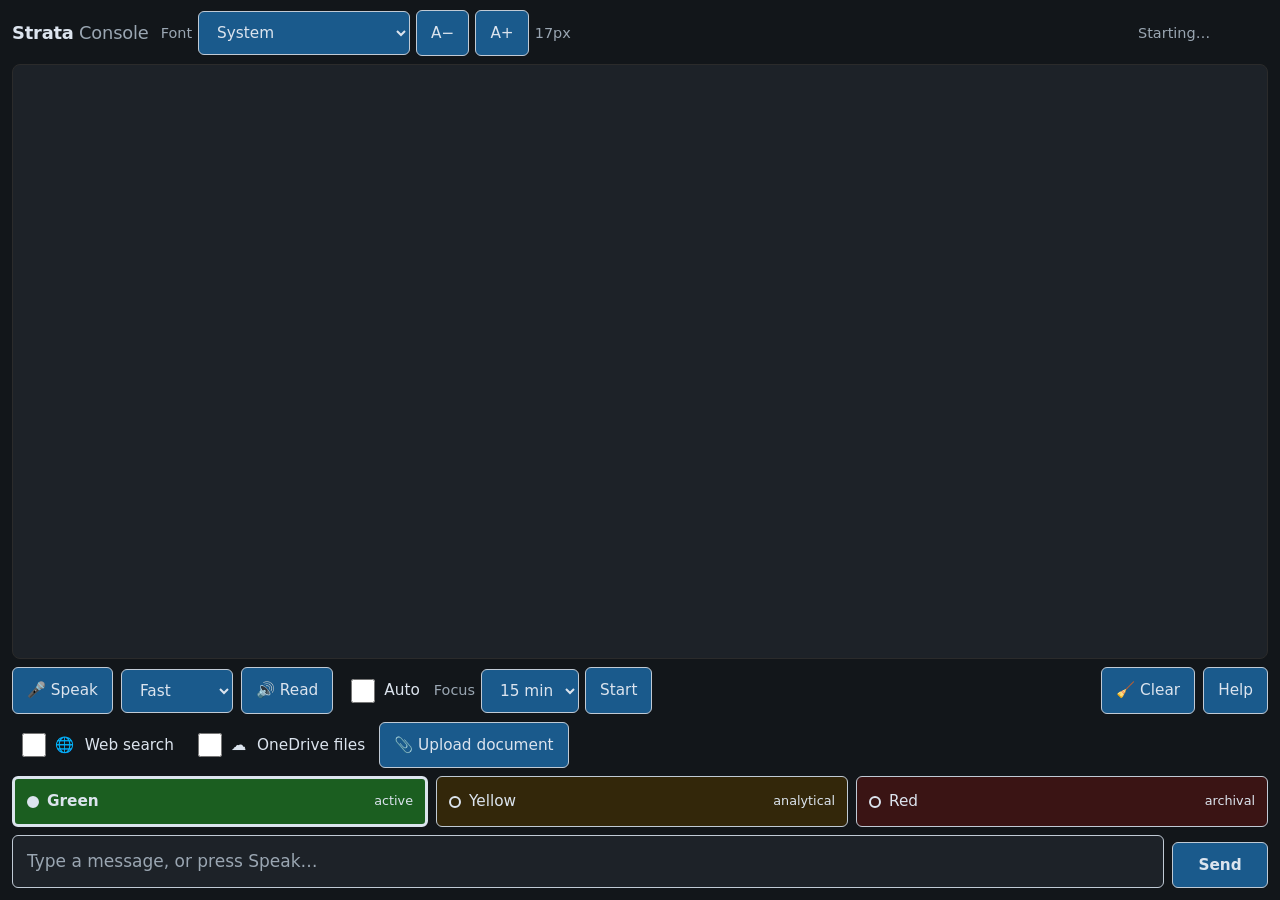
==== web/index.html @ bdb65bfe "feat(focus): ticket 5b -- the timer, and a report that does not urge The kernel shipped 2026-10-15 a" ====
<!doctype html>
<html lang="en" data-theme="dark">
<head>
<meta charset="utf-8">
<meta name="viewport" content="width=device-width, initial-scale=1">
<title>Strata Console</title>
<link rel="stylesheet" href="style.css">
</head>
<body>

<!-- Skip link: the first thing a keyboard user meets. Free in HTML;
     there is no Tk equivalent worth writing. -->
<a class="skip" href="#composer">Skip to the message box</a>

<header class="bar" role="banner">
  <div class="brand">Strata<span>Console</span></div>

  <div class="grp" role="group" aria-label="Reading">
    <label class="lbl" for="font">Font</label>
    <select id="font" class="ctl">
      <option value="system">System</option>
      <option value="atkinson">Atkinson Hyperlegible</option>
      <option value="opendyslexic">OpenDyslexic</option>
      <option value="verdana">Verdana</option>
      <option value="serif">Serif</option>
    </select>
    <button id="smaller" class="ctl" type="button" aria-label="Smaller text">A&minus;</button>
    <button id="bigger" class="ctl" type="button" aria-label="Larger text">A+</button>
    <output id="size" class="size" aria-live="polite">17px</output>
  </div>

  <p id="status" class="status" role="status" aria-live="polite">Starting…</p>
  <!-- Free RAM, always shown. A reply takes 3 s with room and over 100 s
       without (measured); a figure seen every day is one that can be read
       at a glance when it drops. -->
  <output id="ram" class="size" title="Free physical memory"></output>
</header>

<main id="log" class="log" tabindex="0" role="log" aria-live="polite"
      aria-label="Conversation transcript"></main>

<div class="tools" role="group" aria-label="Voice and session">
  <button id="mic" class="ctl mic" type="button" aria-pressed="false">
    <span aria-hidden="true">🎤</span> Speak
  </button>
  <select id="tier" class="ctl" aria-label="Dictation accuracy">
    <option value="Fast">Fast</option>
    <option value="Accurate">Accurate</option>
    <option value="Best">Best</option>
  </select>

  <button id="read" class="ctl" type="button" aria-pressed="false">
    <span aria-hidden="true">🔊</span> Read
  </button>
  <label class="check">
    <input type="checkbox" id="autoread"> Auto
  </label>

  <!-- Focus cycle. The countdown is a live region because a number
       that changes is how the owner knows the console is alive -- the
       same lesson FB-011 taught about the twenty-second model load. -->
  <div class="grp" role="group" aria-label="Focus cycle">
    <label class="lbl" for="fx-len">Focus</label>
    <select id="fx-len" class="ctl" aria-label="Cycle length in minutes">
    </select>
    <button id="fx-start" class="ctl" type="button">Start</button>
    <button id="fx-stop" class="ctl" type="button" hidden>Stop</button>
    <output id="fx-left" class="size" aria-live="polite"
            title="Time left in this cycle"></output>
  </div>

  <span class="spacer"></span>

  <button id="clear" class="ctl" type="button">
    <span aria-hidden="true">🧹</span> Clear
  </button>
  <button id="help" class="ctl" type="button">Help</button>
</div>

<!-- What the assistant is allowed to read this turn. The model never
     reaches any of it: the shell fetches the text and hands it in. -->
<div class="sources" role="group" aria-label="What the assistant may read">
  <label class="check" for="src-web">
    <input type="checkbox" id="src-web">
    <span aria-hidden="true">🌐</span>&nbsp;Web search
  </label>
  <label class="check" for="src-onedrive">
    <input type="checkbox" id="src-onedrive">
    <span aria-hidden="true">☁</span>&nbsp;OneDrive files
  </label>

  <button id="upload" class="ctl" type="button">
    <span aria-hidden="true">📎</span> Upload document
  </button>
  <button id="detach" class="ctl detach" type="button" hidden>Remove</button>

  <output id="attached" class="attached" aria-live="polite"></output>
</div>

<!-- The two-tap report. Optional and dismissable by scope decision
     (docs/SCOPE.md section 1), so Skip is a real button of the same
     size and weight as the rest: a Skip that is smaller or greyer is a
     nudge, and section 2's carve-out rules out nudges. The wording asks
     what the owner REPORTS -- a dial is not an instrument for cognitive
     load, and section 3 makes any label implying otherwise a defect. -->
<section id="fx-panel" class="fx" aria-labelledby="fx-ask" hidden>
  <p id="fx-ask" class="fx-ask"></p>
  <div class="fx-row" role="group" aria-label="Reported load, 1 to 10">
    <span class="lbl">Load</span>
    <span id="fx-loads"></span>
  </div>
  <div class="fx-row" role="group" aria-label="Working mode, optional">
    <span class="lbl">Mode</span>
    <span id="fx-modes"></span>
    <button id="fx-nomode" class="ctl" type="button">No mode</button>
  </div>
  <div class="fx-row">
    <button id="fx-skip" class="ctl" type="button">Skip</button>
    <output id="fx-said" class="size" aria-live="polite"></output>
  </div>
</section>

<div class="modes" role="radiogroup" aria-label="Operating mode">
  <button class="mode" data-zone="GREEN"  role="radio" aria-checked="true" type="button">
    <span class="dot" aria-hidden="true"></span>Green<small>active</small>
  </button>
  <button class="mode" data-zone="YELLOW" role="radio" aria-checked="false" type="button">
    <span class="dot" aria-hidden="true"></span>Yellow<small>analytical</small>
  </button>
  <button class="mode" data-zone="RED"    role="radio" aria-checked="false" type="button">
    <span class="dot" aria-hidden="true"></span>Red<small>archival</small>
  </button>
</div>

<form id="composer" class="composer" autocomplete="off">
  <label class="sr" for="msg">Message</label>
  <textarea id="msg" rows="1" placeholder="Type a message, or press Speak…"></textarea>
  <button id="send" class="ctl send" type="submit">Send</button>
</form>

<script src="app.js"></script>
</body>
</html>
---- web/style.css ----
/* Strata Console — web shell.
 *
 * The colours are the SAME values the Tk shell measured and committed to
 * in strata_tools/theme.py and strata_tools/modes.py. They are repeated
 * here rather than reinvented, so the two shells cannot drift into
 * disagreeing about what passes WCAG.
 *
 * Note what this file does NOT need to contain, all of which cost the Tk
 * shell hand-written Python and a test suite:
 *   - keyboard focus for controls  (a <button> has it)
 *   - a focus ring                 (:focus-visible, styled below)
 *   - walking widgets to resize    (one custom property)
 *   - arithmetic to stop controls  (overflow scrolls; nothing is dropped)
 *     being silently undrawn
 */

:root {
  /* Measured palette, carried over from theme.py / modes.py. */
  --ground:   #12161A;
  --frame:    #2B2B2B;
  --surface:  #1D2228;
  --ink:      #DCE4EE;
  --ink-mute: #9AA6B2;
  --outline:  #C0CAD5;   /* 3.45:1 worst case against every fill */
  --fill:     #1A5A8C;   /* 5.68:1 with --ink; the stock blue was 4.47 */
  --fill-hi:  #144870;
  --focus:    #FFFFFF;   /* 4.83:1 worst case; measured, not chosen by eye */

  --green:    #1B5E20;  --green-off:  #16301B;
  --yellow:   #705200;  --yellow-off: #33270A;
  --red:      #8B1A1A;  --red-off:    #3A1414;

  /* The one lever the whole interface scales from. In the Tk shell this
     took a tree walk, a measured cap, and a test. */
  --text: 17px;

  --font: system-ui, "Segoe UI", sans-serif;
}

html[data-font="atkinson"]    { --font: "Atkinson Hyperlegible", system-ui, sans-serif; }
html[data-font="opendyslexic"]{ --font: "OpenDyslexic", "OpenDyslexic3", system-ui, sans-serif; }
html[data-font="verdana"]     { --font: Verdana, Geneva, sans-serif; }
html[data-font="serif"]       { --font: Georgia, "Times New Roman", serif; }

* { box-sizing: border-box; }

html, body {
  height: 100%;
  margin: 0;
}

body {
  background: var(--ground);
  color: var(--ink);
  font-family: var(--font);
  font-size: var(--text);
  line-height: 1.6;
  display: grid;
  /* Rows that cannot silently vanish: the transcript takes what is left
     and scrolls. This single line is the whole of FB-005. */
  grid-template-rows: auto 1fr auto auto auto;
  gap: 8px;
  padding: 10px 12px 12px;
}

/* --- focus: visible, everywhere, without being asked ------------------ */
:focus-visible {
  outline: 3px solid var(--focus);
  outline-offset: 2px;
  border-radius: 6px;
}

.skip {
  position: absolute;
  left: -9999px;
  background: var(--fill);
  color: var(--ink);
  padding: 10px 16px;
  border-radius: 6px;
  z-index: 10;
}
.skip:focus { left: 12px; top: 12px; }

.sr {
  position: absolute; width: 1px; height: 1px;
  overflow: hidden; clip: rect(0 0 0 0); white-space: nowrap;
}

/* --- top bar ---------------------------------------------------------- */
.bar {
  display: flex;
  align-items: center;
  gap: 12px;
  flex-wrap: wrap;
}

.brand {
  font-weight: 700;
  letter-spacing: -0.01em;
  font-size: 1.05em;
}
.brand span { color: var(--ink-mute); font-weight: 400; margin-left: .3em; }

.grp { display: flex; align-items: center; gap: 6px; }
.lbl { color: var(--ink-mute); font-size: .85em; }
.size { color: var(--ink-mute); font-size: .85em; min-width: 5ch; }

.status {
  margin: 0 0 0 auto;
  color: var(--ink-mute);
  font-size: .85em;
  text-align: right;
}

/* --- controls --------------------------------------------------------- */
.ctl {
  font: inherit;
  font-size: .9em;
  color: var(--ink);
  background: var(--fill);
  border: 1px solid var(--outline);   /* the 1.4.11 fix, one line */
  border-radius: 6px;
  padding: 10px 14px;
  min-height: 44px;                   /* well past the 24px AA minimum */
  cursor: pointer;
}
.ctl:hover { background: var(--fill-hi); }

select.ctl { padding-right: 8px; }

.check {
  display: inline-flex;
  align-items: center;
  gap: 6px;
  font-size: .9em;
  min-height: 44px;
  padding: 0 6px;
}
.check input {
  /* 24x24 is the WCAG 2.2 SC 2.5.8 minimum, and the measured page had
     this at 20x20. The wrapping label is a larger target and would
     arguably satisfy the criterion on its own, but "arguably" is not a
     conformance claim. */
  width: 24px; height: 24px;
  accent-color: var(--fill);
}

.mic[aria-pressed="true"] {
  background: #8B1A1A;
  border-color: var(--focus);
}

.tools {
  display: flex;
  align-items: center;
  gap: 8px;
  flex-wrap: wrap;
}
.spacer { flex: 1 1 auto; }

/* --- context sources -------------------------------------------------- */
/* Same controls as the tools row, one rule down, so the eye reads them
   as a second row of the same bar rather than a new kind of thing. */
.sources {
  display: flex;
  align-items: center;
  gap: 8px;
  flex-wrap: wrap;
}

/* The attached-file line takes full ink rather than the muted tone.
   This text names the document being read, which is not a decorative
   detail, and full ink is the measured-safe choice on the ground. */
.attached {
  flex: 1 1 12ch;
  min-width: 0;
  color: var(--ink);
  font-size: .9em;
  /* A long file name must not push Upload off the row -- the Tk shell's
     oldest defect was a control shoved past the edge of the window. */
  overflow: hidden;
  text-overflow: ellipsis;
  white-space: nowrap;
}

/* --- modes ------------------------------------------------------------ */
.modes { display: flex; gap: 8px; flex-wrap: wrap; }

.mode {
  flex: 1 1 0;
  font: inherit;
  font-size: .9em;
  color: var(--ink);
  border: 1px solid var(--outline);
  border-radius: 6px;
  padding: 10px 12px;
  min-height: 48px;
  cursor: pointer;
  display: flex;
  align-items: center;
  gap: 8px;
}
.mode small {
  /* NOT --ink-mute. Measured: #9AA6B2 on the active mode fills scores
     2.93-3.75:1, under the 4.5:1 AA line -- the muted grey that reads
     well on the dark ground stops working the moment it sits on a
     coloured button. Full ink, separated from the label by weight
     instead of by colour. */
  color: var(--ink);
  font-weight: 400;
  margin-left: auto;
}

/* Colour is never the only cue: the dot fills and the border thickens,
   and aria-checked tells a screen reader outright. */
.mode .dot {
  width: 12px; height: 12px; border-radius: 50%;
  border: 2px solid currentColor; flex: none;
}
.mode[aria-checked="true"] {
  border-color: var(--ink);
  border-width: 3px;
  font-weight: 600;
}
.mode[aria-checked="true"] .dot { background: currentColor; }

.mode[data-zone="GREEN"]  { background: var(--green-off); }
.mode[data-zone="YELLOW"] { background: var(--yellow-off); }
.mode[data-zone="RED"]    { background: var(--red-off); }
.mode[data-zone="GREEN"][aria-checked="true"]  { background: var(--green); }
.mode[data-zone="YELLOW"][aria-checked="true"] { background: var(--yellow); }
.mode[data-zone="RED"][aria-checked="true"]    { background: var(--red); }

/* --- transcript ------------------------------------------------------- */
.log {
  background: var(--surface);
  border: 1px solid var(--frame);
  border-radius: 8px;
  padding: 14px 18px;
  overflow-y: auto;
  min-height: 0;      /* lets the grid row actually shrink and scroll */
}

/* The finding the Tk shell measured at ~53 characters and could not fix
   without shrinking the font or widening past the screen. Here it is one
   declaration, and the reading column stays put while the window grows. */
.log .turn { max-width: 68ch; margin: 0 auto 18px; }
.log .turn:last-child { margin-bottom: 0; }

.who {
  font-size: .75em;
  letter-spacing: .08em;
  text-transform: uppercase;
  color: var(--ink-mute);
  margin-bottom: 4px;
}
.turn.me .who { color: #8FBEDA; }

.body p { margin: 0 0 .7em; }
.body p:last-child { margin-bottom: 0; }
.body ul, .body ol { margin: 0 0 .7em; padding-left: 1.4em; }
.body h1, .body h2, .body h3 {
  font-size: 1.08em; margin: .8em 0 .3em; line-height: 1.3;
}
.body code {
  font-family: ui-monospace, Consolas, monospace;
  font-size: .9em;
  background: #0E1216;
  border: 1px solid var(--frame);
  border-radius: 4px;
  padding: 1px 5px;
}
.body pre {
  background: #0E1216;
  border: 1px solid var(--frame);
  border-radius: 6px;
  padding: 12px 14px;
  overflow-x: auto;       /* code scrolls; the page never does sideways */
  margin: 0 0 .7em;
}
.body pre code { background: none; border: 0; padding: 0; }
.body strong { font-weight: 700; }
.body blockquote {
  margin: 0 0 .7em; padding-left: 12px;
  border-left: 3px solid var(--frame); color: var(--ink-mute);
}

.note {
  max-width: 68ch; margin: 0 auto 18px;
  color: var(--ink-mute);
  border-left: 3px solid var(--outline);
  padding-left: 12px;
  font-size: .92em;
}
.note.bad { border-left-color: #E09090; color: #E7B6B6; }

.thinking { color: var(--ink-mute); font-style: italic; }

/* "Read: 📎 lease.pdf · 🌐 web" under an answer. --ink-mute is measured
   AA on both --ground and --surface (test_web_shell.py), and this is a
   provenance footnote rather than the answer itself. */
.used {
  margin: .6em 0 0;
  font-size: .85em;
  color: var(--ink-mute);
}

/* --- composer --------------------------------------------------------- */
.composer { display: flex; gap: 8px; align-items: flex-end; }

.composer textarea {
  flex: 1 1 auto;
  font: inherit;
  color: var(--ink);
  background: var(--surface);
  border: 1px solid var(--outline);
  border-radius: 6px;
  padding: 12px 14px;
  resize: none;
  min-height: 48px;
  max-height: 30vh;       /* grows with what you type, never off screen */
  overflow-y: auto;
}
.composer textarea::placeholder { color: var(--ink-mute); }

.send { min-width: 96px; font-weight: 600; }

@media (prefers-reduced-motion: no-preference) {
  .ctl, .mode { transition: background-color .12s ease; }
}


/* --- read-along -------------------------------------------------------
 *
 * Following the words while hearing them. Both highlight colours keep
 * --ink above 4.5:1 (measured: 8.04:1 and 6.04:1), because a highlight
 * that makes its own text harder to read has defeated itself.
 *
 * The current word carries an underline as well as a background, so the
 * two levels are not separated by colour alone -- WCAG 1.4.1 applies to
 * a reading aid exactly as it does to a button.
 */

.s {
  border-radius: 3px;
  transition: background-color .12s ease;
}

.s.reading {
  background: #2E4258;
  box-shadow: 0 0 0 2px #2E4258;   /* pads the highlight without moving text */
}

.w.now {
  background: #3A5570;
  border-radius: 2px;
  text-decoration: underline;
  text-underline-offset: 3px;
  text-decoration-thickness: 2px;
}

/* Clicking a sentence reads from there. Cheap to offer, and it turns the
   transcript into something you can re-listen to a line at a time. */
.reading-on .s { cursor: pointer; }
.reading-on .s:hover { background: #26313D; }

@media (prefers-reduced-motion: reduce) {
  .s { transition: none; }
}

/* --- focus cycle: the two-tap report panel -----------------------------
   Reuses the measured palette above and introduces no new colour, so the
   contrast audit in tests/test_web_shell.py still covers every pair here.
   A drawer: bounded, and collapsed to nothing while hidden, so the
   transcript never loses its room to it. */
.fx {
  background: var(--surface);
  border: 1px solid var(--frame);
  border-radius: 8px;
  padding: 10px 14px;
}
.fx-ask { margin: 0 0 8px; color: var(--ink); font-size: .95em; }
.fx-row {
  display: flex; align-items: center; gap: 6px;
  flex-wrap: wrap; margin-top: 6px;
}
/* A load key is a real button: 44px so it can be hit, and aria-pressed
   rather than colour alone carries the selection (WCAG 1.4.1). */
.fx-key {
  font: inherit; font-size: .9em;
  color: var(--ink);
  background: var(--surface);
  border: 1px solid var(--outline);
  border-radius: 6px;
  min-width: 44px; min-height: 44px;
  padding: 0 8px; cursor: pointer;
}
.fx-key:hover { background: var(--fill-hi); }
.fx-key[aria-pressed="true"] {
  background: var(--fill);
  border-width: 3px;
  font-weight: 600;
}
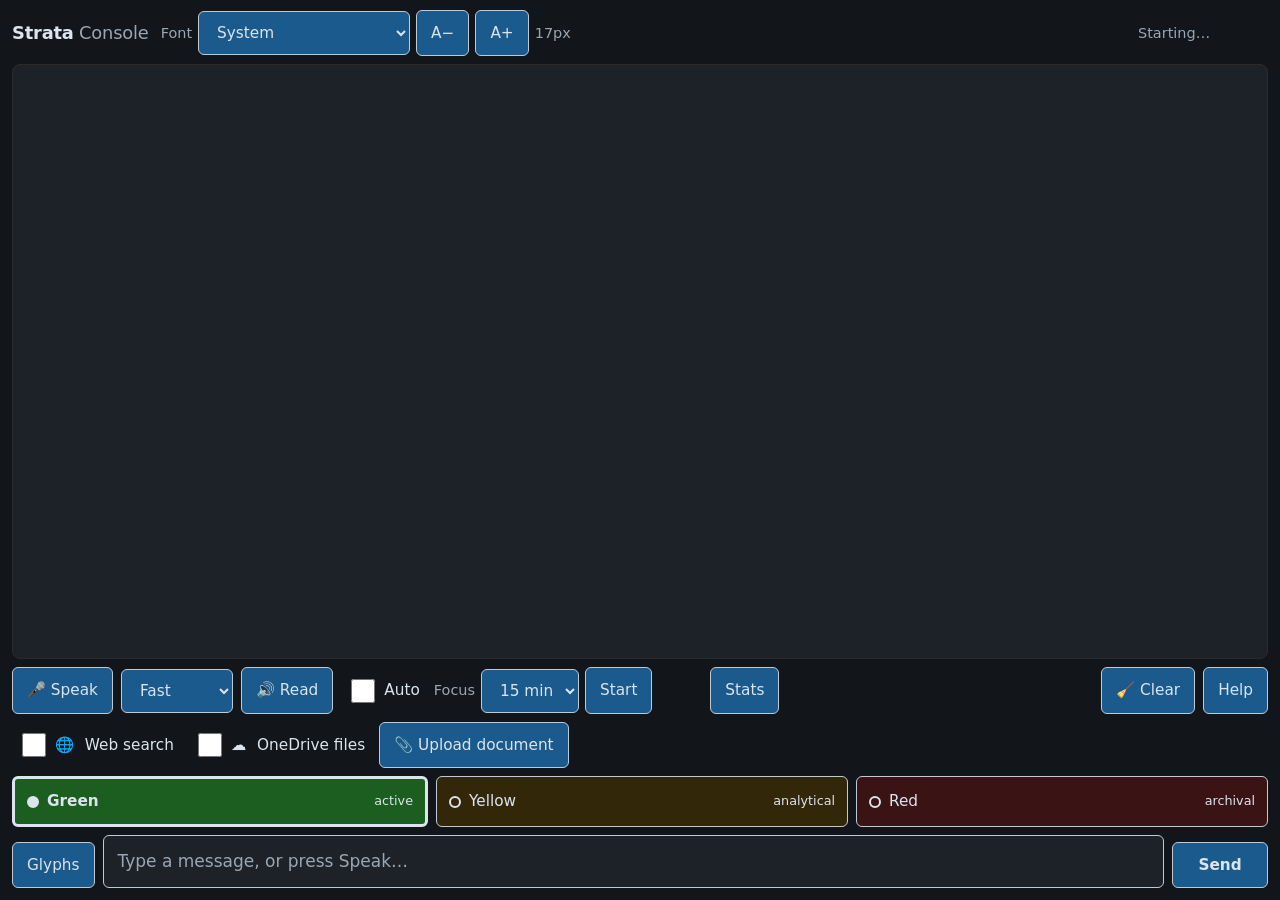
==== commit 8709df8e: "feat: the glyph keyboard and the cycle summary -- no unwired kernels left TICKET 6, the glyph keyboa" ====
--- a/web/index.html
+++ b/web/index.html
@@ -67,6 +67,8 @@
     <button id="fx-stop" class="ctl" type="button" hidden>Stop</button>
     <output id="fx-left" class="size" aria-live="polite"
             title="Time left in this cycle"></output>
+    <button id="fx-stats" class="ctl" type="button"
+            title="What the recorded cycles say">Stats</button>
   </div>
 
   <span class="spacer"></span>
@@ -132,7 +134,26 @@
   </button>
 </div>
 
+<!-- The glyph keyboard. Keys TYPE INTO the message box below, the
+     same box a hardware keyboard types into -- one input path, never
+     two, so commands, the pipeline and dictation polish all see one
+     kind of message. The sequence bar translates the chain as it is
+     built, so a chain can be checked without consulting a legend. -->
+<section id="kb-panel" class="kb" aria-label="Glyph keyboard" hidden>
+  <div id="kb-rows" class="kb-rows"></div>
+  <p class="kbd-lbl">Actions</p>
+  <div id="kb-actions" class="kb-row"></div>
+  <div class="kb-seq">
+    <output id="kb-says" aria-live="polite"></output>
+    <span class="spacer"></span>
+    <button id="kb-type" class="ctl" type="button">Insert</button>
+    <button id="kb-clear" class="ctl" type="button">Reset</button>
+  </div>
+</section>
+
 <form id="composer" class="composer" autocomplete="off">
+  <button id="kb-open" class="ctl" type="button" aria-expanded="false"
+          aria-controls="kb-panel">Glyphs</button>
   <label class="sr" for="msg">Message</label>
   <textarea id="msg" rows="1" placeholder="Type a message, or press Speak…"></textarea>
   <button id="send" class="ctl send" type="submit">Send</button>
--- a/web/style.css
+++ b/web/style.css
@@ -401,3 +401,44 @@
   border-width: 3px;
   font-weight: 600;
 }
+
+/* --- glyph keyboard ----------------------------------------------------
+   Same measured palette again; no new colour, so the contrast audit still
+   covers every pair. A drawer: bounded, collapsed while hidden. */
+.kb {
+  background: var(--surface);
+  border: 1px solid var(--frame);
+  border-radius: 8px;
+  padding: 10px 14px;
+  max-height: 42vh;
+  overflow-y: auto;
+}
+.kb-rows { display: flex; flex-direction: column; gap: 4px; }
+.kb-row { display: flex; gap: 6px; flex-wrap: wrap; }
+.kbd-lbl {
+  font-size: .72em; color: var(--ink-mute); margin: 8px 0 2px;
+  letter-spacing: .06em; text-transform: uppercase;
+}
+/* A key carries its meaning three ways -- label, zone word, and a zone
+   dot -- so no single channel has to work alone (WCAG 1.4.1). */
+.kb-key {
+  font: inherit; font-size: .85em; color: var(--ink);
+  background: var(--ground);
+  border: 1px solid var(--outline);
+  border-radius: 6px;
+  min-width: 72px; min-height: 48px;
+  padding: 4px 8px; cursor: pointer;
+  display: flex; flex-direction: column;
+  align-items: center; justify-content: center; gap: 1px;
+}
+.kb-key:hover { background: var(--fill-hi); }
+.kb-key[aria-pressed="true"] {
+  background: var(--fill); border-width: 3px; font-weight: 600;
+}
+.kb-key .kn { font-size: .72em; color: var(--ink-mute); }
+.kb-key[aria-pressed="true"] .kn { color: var(--ink); }
+.kb-seq {
+  display: flex; align-items: center; gap: 8px; flex-wrap: wrap;
+  border-top: 1px solid var(--frame);
+  margin-top: 10px; padding-top: 8px; font-size: .9em;
+}
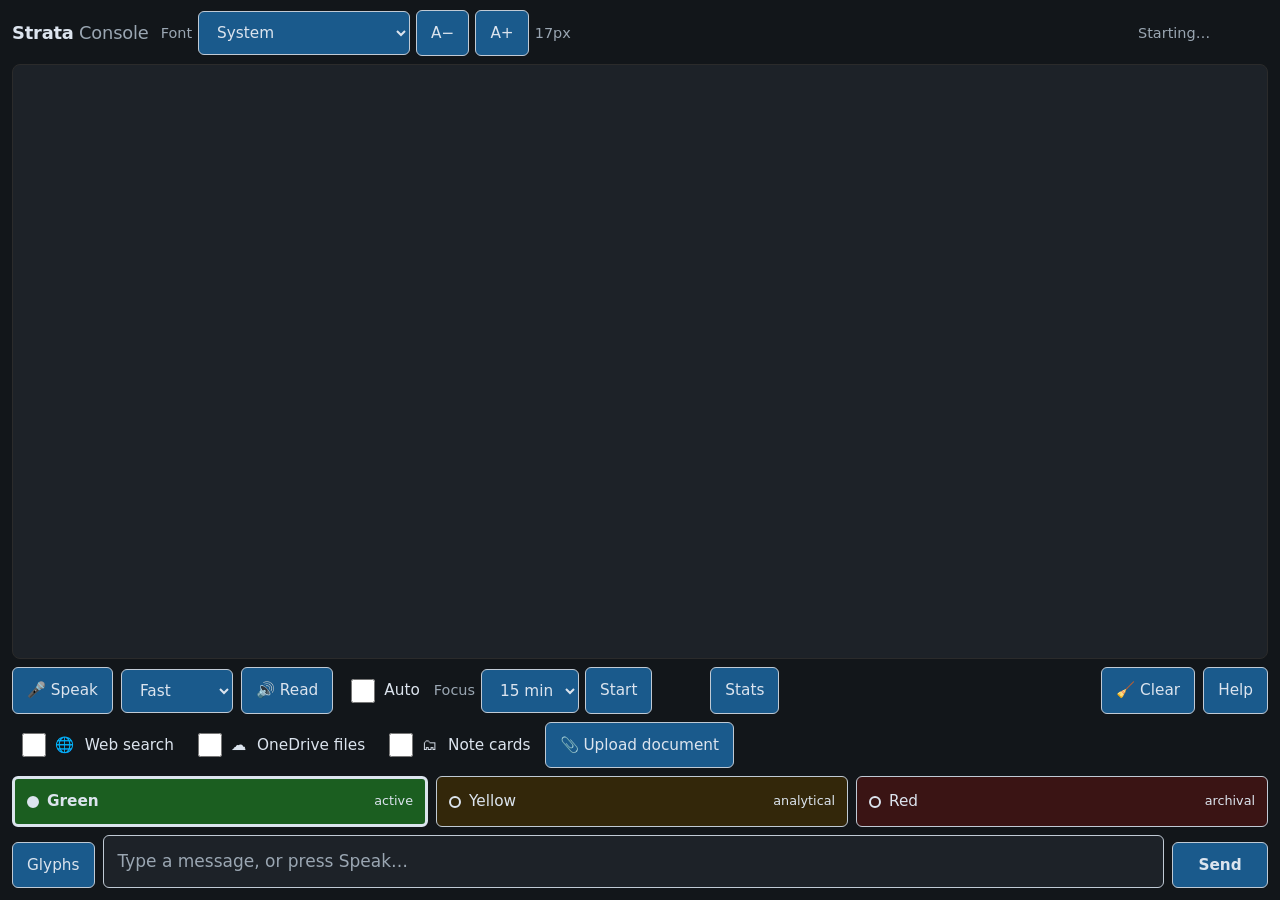
==== commit f82710ab: "feat(cards): the assistant can read the grid; /cards walks it both ways The owner asked how much of " ====
--- a/web/index.html
+++ b/web/index.html
@@ -91,6 +91,13 @@
     <span aria-hidden="true">☁</span>&nbsp;OneDrive files
   </label>
 
+  <label class="check" for="src-cards" id="lbl-cards"
+         title="Ground answers in your own note cards. No cloud call: the
+console searches the grid locally and hands the best few in, each named by
+its cell, so an answer can point you straight at H5.">
+    <input type="checkbox" id="src-cards">
+    <span aria-hidden="true">🗂</span>&nbsp;Note cards
+  </label>
   <button id="upload" class="ctl" type="button">
     <span aria-hidden="true">📎</span> Upload document
   </button>
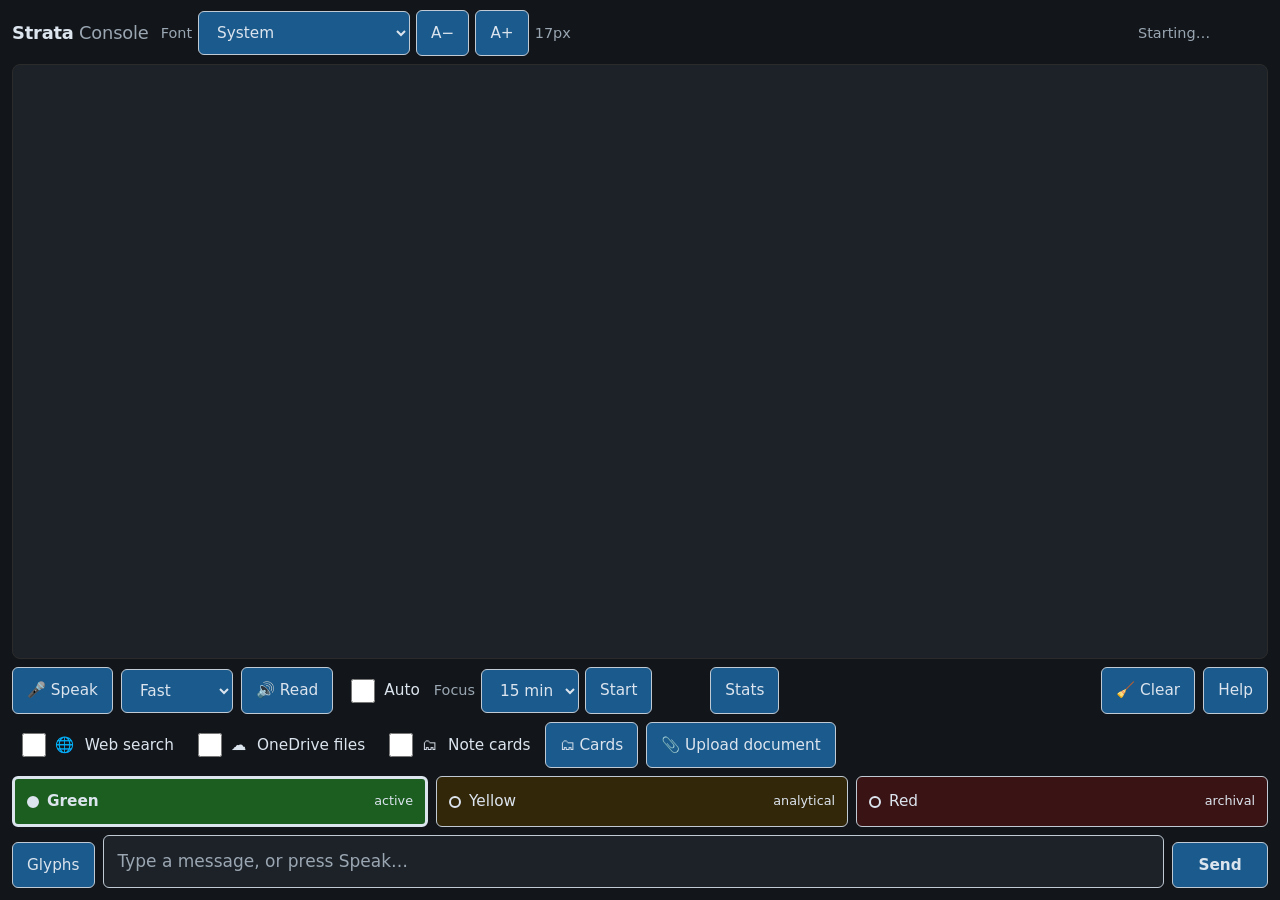
==== commit 662bd14e: "feat(cards): the panel -- the grid is now something he can see and write The store and the retrieval" ====
--- a/web/index.html
+++ b/web/index.html
@@ -98,6 +98,10 @@
     <input type="checkbox" id="src-cards">
     <span aria-hidden="true">🗂</span>&nbsp;Note cards
   </label>
+  <button id="cards-open" class="ctl" type="button" aria-expanded="false"
+          aria-controls="cards-panel">
+    <span aria-hidden="true">🗂</span> Cards
+  </button>
   <button id="upload" class="ctl" type="button">
     <span aria-hidden="true">📎</span> Upload document
   </button>
@@ -127,6 +131,52 @@
     <button id="fx-skip" class="ctl" type="button">Skip</button>
     <output id="fx-said" class="size" aria-live="polite"></output>
   </div>
+</section>
+
+<!-- The note-card grid. A drawer like the focus report: bounded, and
+     collapsed to nothing while hidden, so the transcript never loses its
+     room to it. The panel DRAWS what the bridge hands it and computes no
+     address of its own -- the kernel owns the grid rules and the kernel
+     is what is tested. -->
+<section id="cards-panel" class="cards" aria-label="Note cards" hidden>
+  <div class="cd-row">
+    <label class="sr" for="cd-q">Search by cell or words</label>
+    <input type="text" id="cd-q" class="cd-in"
+           placeholder="H5 to jump, or words to search">
+    <button id="cd-go" class="ctl" type="button">Search</button>
+    <button id="cd-all" class="ctl" type="button">Show all</button>
+    <span class="spacer"></span>
+    <button id="cd-order" class="ctl" type="button"
+            title="Row-first reads across then down. Column-first reads down then across. Same cards, different neighbours side by side.">
+      Reading: across
+    </button>
+  </div>
+
+  <div id="cd-list" class="cd-list" role="list"></div>
+
+  <details id="cd-new" class="cd-new">
+    <summary>File a card</summary>
+    <div class="cd-row">
+      <label class="lbl" for="cd-cell">Cell</label>
+      <input type="text" id="cd-cell" class="cd-in cd-cell" size="5">
+      <label class="lbl" for="cd-title">Title</label>
+      <input type="text" id="cd-title" class="cd-in">
+    </div>
+    <div class="cd-row">
+      <label class="sr" for="cd-body">Body</label>
+      <textarea id="cd-body" class="cd-in" rows="3"
+                placeholder="What you want to remember"></textarea>
+    </div>
+    <div class="cd-row">
+      <label class="lbl" for="cd-zone">Zone</label>
+      <select id="cd-zone" class="ctl"></select>
+      <label class="lbl" for="cd-load">Load</label>
+      <input type="number" id="cd-load" class="cd-in cd-cell" min="1" max="10">
+      <span class="spacer"></span>
+      <button id="cd-save" class="ctl" type="button">File it</button>
+      <output id="cd-said" class="size" aria-live="polite"></output>
+    </div>
+  </details>
 </section>
 
 <div class="modes" role="radiogroup" aria-label="Operating mode">
--- a/web/style.css
+++ b/web/style.css
@@ -442,3 +442,58 @@
   border-top: 1px solid var(--frame);
   margin-top: 10px; padding-top: 8px; font-size: .9em;
 }
+
+/* --- note cards --------------------------------------------------------
+   The measured palette again, no new colour, so the contrast audit in
+   tests/test_web_shell.py still covers every pair here. A drawer:
+   bounded, and collapsed to nothing while hidden. */
+.cards {
+  background: var(--surface);
+  border: 1px solid var(--frame);
+  border-radius: 8px;
+  padding: 10px 14px;
+  max-height: 44vh;
+  overflow-y: auto;
+}
+.cd-row {
+  display: flex; align-items: center; gap: 8px;
+  flex-wrap: wrap; margin-bottom: 8px;
+}
+.cd-in {
+  flex: 1 1 14ch; min-width: 0;
+  font: inherit; font-size: .9em;
+  color: var(--ink); background: var(--ground);
+  border: 1px solid var(--outline); border-radius: 6px;
+  padding: 8px 10px; min-height: 44px;
+}
+.cd-in::placeholder { color: var(--ink-mute); }
+.cd-cell { flex: 0 0 7ch; }
+textarea.cd-in { min-height: 66px; resize: vertical; }
+.cd-list { display: flex; flex-direction: column; gap: 6px; }
+/* A card row is a real button: the whole row is the control that opens
+   it, so the hit area is the row and not a link inside it. */
+.cd-card {
+  font: inherit; text-align: left;
+  color: var(--ink); background: var(--ground);
+  border: 1px solid var(--frame); border-radius: 6px;
+  padding: 8px 10px; min-height: 44px; cursor: pointer;
+  display: flex; align-items: baseline; gap: 10px; flex-wrap: wrap;
+}
+.cd-card:hover { background: var(--fill-hi); }
+.cd-cellname {
+  font-family: ui-monospace, Consolas, monospace;
+  font-weight: 700; flex: 0 0 5ch;
+}
+.cd-meta { color: var(--ink-mute); font-size: .85em; margin-left: auto; }
+/* The zone is carried by a word, never by colour alone (WCAG 1.4.1). */
+.cd-zone {
+  font-size: .78em; text-transform: uppercase; letter-spacing: .05em;
+  border: 1px solid var(--outline); border-radius: 999px; padding: 1px 8px;
+}
+.cd-empty {
+  color: var(--ink-mute); font-size: .9em;
+  border: 1px dashed var(--frame); border-radius: 6px;
+  padding: 10px; text-align: center;
+}
+.cd-new { margin-top: 10px; border-top: 1px solid var(--frame); padding-top: 8px; }
+.cd-new summary { cursor: pointer; color: var(--ink); font-size: .9em; min-height: 44px; }
